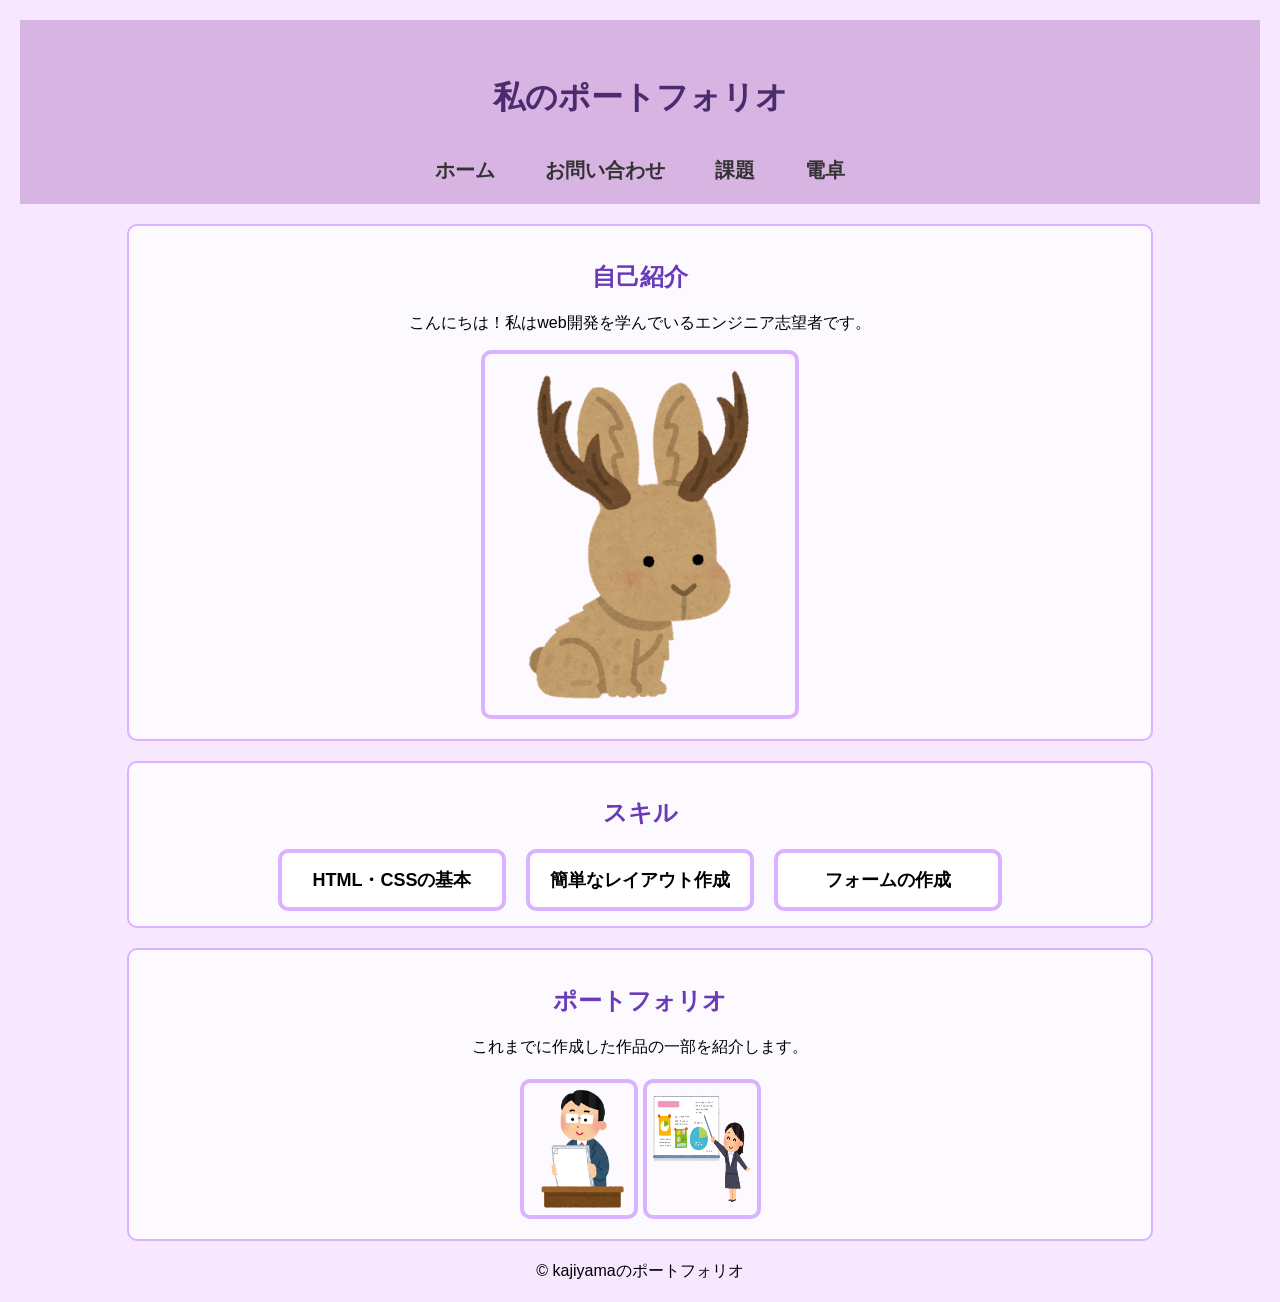
==== index.html @ faea8a19 "first commit" ====
<!DOCTYPE html>
<html lang="ja">
<head>
    <meta charset="UTF-8">
    <meta name="viewport" content="width=device-width, initial-scale=1.0">
    <title>ポートフォリオ</title>
    <link rel="stylesheet" href="css/style.css">
</head>

<body>

<header>
    <h1 class="title">私のポートフォリオ</h1>
    <nav>
        <a href="index.html">ホーム</a>
        <a href="contact.html">お問い合わせ</a>
        <a href="work.html">課題</a>
        <a href="calculate.html">電卓</a>
    </nav>
</header>

<section class="box">
    <h2>自己紹介</h2>
    <p>こんにちは！私はweb開発を学んでいるエンジニア志望者です。</p>
    <img src="img/profile.png" alt="プロフィール画像" width="300">
</section>

<section class="box">
    <h2>スキル</h2>

    <section class="skills">
        <div class="skill-card">HTML・CSSの基本</div>
        <div class="skill-card">簡単なレイアウト作成</div>
        <div class="skill-card">フォームの作成</div>
    </section>
</section>

<section class="box">
    <h2>ポートフォリオ</h2>
    <p>これまでに作成した作品の一部を紹介します。</p>

    <section class="portfolio-images">
        <img src="img/work1.png" alt="資料1" width="100">
        <img src="img/work2.png" alt="資料2" width="100">
    </section>
</section>

<footer>
    <p>© kajiyamaのポートフォリオ</p>
</footer>

</body>
</html>
---- css/style.css ----
body {
    background-color: #f7e8ff;
    font-family: "Yu Gothic", sans-serif;
    margin: 20px;
}

.title {
    text-align: center;
    background-color: #d8b4e2;
    padding: 15px;
    border-radius: 10px;
    color: #4a2c6e;
}

header {
  background-color: #d8b4e2; /* 今使っている紫の背景色 */
  padding: 20px 0;          /* 上下の余白をつけて見やすく */
  text-align: center;       /* タイトルを中央に */
}

nav {
  display: flex;
  justify-content: center;  /* 中央に配置 */
  gap: 50px;                /* ホームとお問い合わせの間を広げる */
  margin-top: 10px;         /* タイトルとの間に余白 */
}

nav a {
  text-decoration: none;
  font-size: 20px;          /* 文字を大きくして目立たせる */
  font-weight: bold;        /* 太字で強調 */
  color: #333;              /* 今の色を維持 */
}



.box {
    text-align: center;
    background-color: #ffffffcc;
    padding: 15px;
    border: 2px solid #d9b3ff;
    border-radius: 10px;
    margin: 20px auto;
    width: 80%;
}

img {
    display: block;
    margin: 5px auto;
    border: 4px solid #d9b3ff;
    border-radius: 10px;
    padding: 5px;
}

h2 {
    text-align: center;
    color: #6a3bb8;
}

.skills {
  display: flex;            /* 横並びにする */
  justify-content: center;  /* 中央に配置 */
  gap: 20px;                /* カード同士の間隔 */
  margin-top: 20px;         /* 上との余白 */
}

.skill-card {
  border: 4px solid #d9b3ff;   /* 囲み線 */
  padding: 15px 20px;       /* 内側の余白 */
  border-radius: 10px;      /* 角を丸くする */
  background-color: #fff;   /* 白背景でカードっぽく */
  font-size: 18px;
  font-weight: bold;        /* 文字を目立たせる */
  text-align: center;       /* 中央揃え */
  width: 180px;             /* カードの幅（調整可） */
}

.portfolio-images {
  display: flex;
  justify-content: center;
  gap: 5px;
  margin-top: 20px;
  margin: 0;       /* 余白を消す */
  padding: 5px;    /* 枠の内側だけ残す */
}

ul {
    padding-left: 20px;
}

.portfolio-images img {
    margin: 0;        /* 余白を消す */
    padding: 5px;     /* 枠の内側だけ残す */
}

.contact-box {
  text-align: center;        /* 全体を中央寄せ */
  margin-top: 20px;
}

.contact-list {
  list-style: none;          /* 箇条書きの点を消す */
  padding: 0;
  margin: 0 auto;
  width: 300px;              /* 中央に寄せるための幅 */
}

.contact-list li {
  margin-bottom: 15px;       /* 項目の間隔 */
  text-align: left;          /* ラベルと入力欄は左揃えで見やすく */
}

.contact-list label {
  display: block;
  margin-bottom: 5px;
  font-weight: bold;
  color: #6a3bb8;
}

.contact-list input,
.contact-list textarea {
  width: 100%;               /* 入力欄を揃える */
  padding: 8px;
  border: 2px solid #d9b3ff;
  border-radius: 8px;
  box-sizing: border-box;
}

button {
  padding: 10px 20px;
  background-color: #d8b4e2;
  border: none;
  border-radius: 8px;
  font-size: 16px;
  font-weight: bold;
  color: #4a2c6e;
  cursor: pointer;
}

form {
  text-align: center;   /* フォーム内の要素を中央寄せ */
}

footer {
  text-align: center;   /* フッター内の文字を中央寄せ */
}
ul.work-list {
  text-align: center;
  display: flex;
  flex-direction: column; /* ← 縦並びにする */
  gap: 10px;              /* ← 間隔をあける（任意） */
  margin-top: 20px;
}
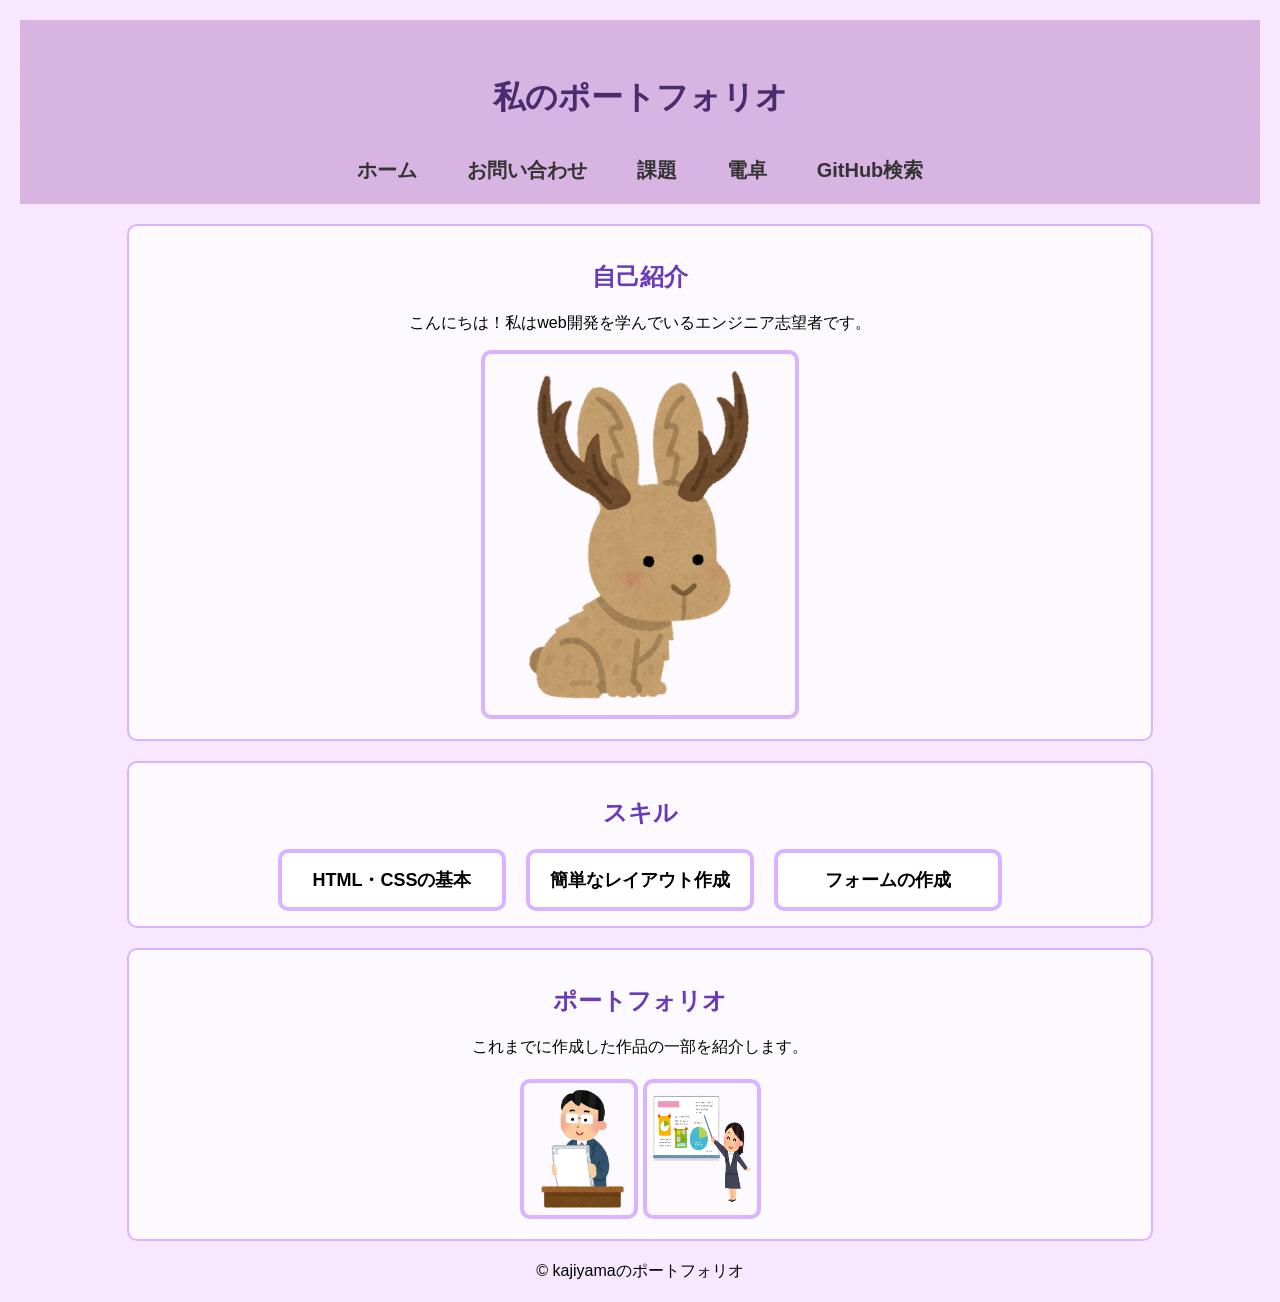
==== commit f58ac70e: "Update index.html" ====
--- a/index.html
+++ b/index.html
@@ -16,6 +16,7 @@
         <a href="contact.html">お問い合わせ</a>
         <a href="work.html">課題</a>
         <a href="calculate.html">電卓</a>
+        <a href="githubsearch.html">GitHub検索</a>
     </nav>
 </header>
 
--- a/css/style.css
+++ b/css/style.css
@@ -150,4 +150,8 @@
   flex-direction: column; /* ← 縦並びにする */
   gap: 10px;              /* ← 間隔をあける（任意） */
   margin-top: 20px;
+}
+.contact-form {
+  text-align: center;     /* フォーム全体を中央寄せ */
+  margin-top: 20px;
 }
